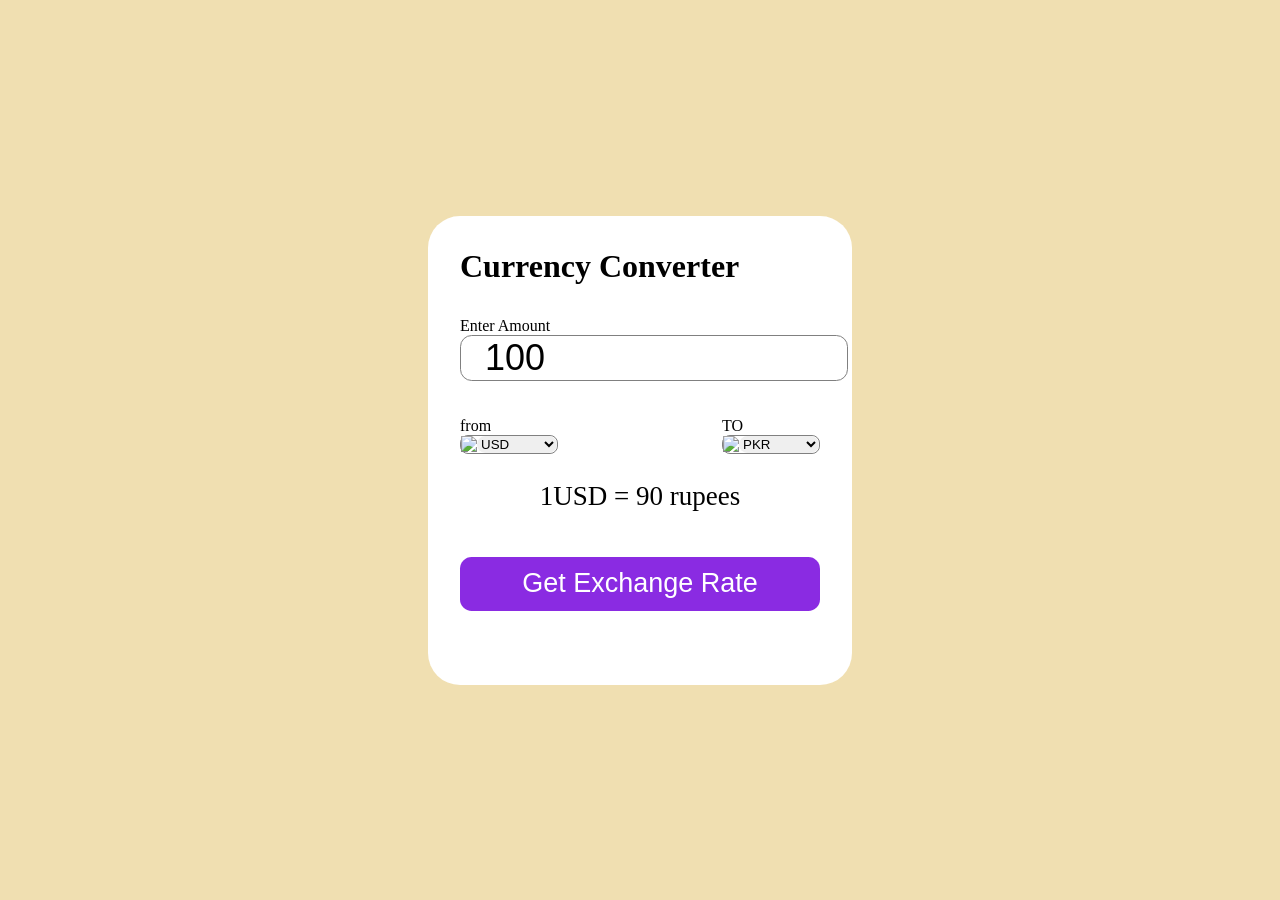
==== index.html @ 6451223c "Ensure index.html and supporting files are present" ====
<!DOCTYPE html>
<html lang="en">
<head>
    <meta charset="UTF-8">
    <meta name="viewport" content="width=device-width, initial-scale=1.0">
    <title>Exchange Currency Conveter</title>
    <link rel="stylesheet" href="exchange.css">
    <link rel="stylesheet" href="https://cdnjs.cloudflare.com/ajax/libs/font-awesome/7.0.0/css/brands.min.css" integrity="sha512-mXqwRsOznG7CS37KA7CLR1Fc72gfOgp7r8xaVdBKoBKhitcKI/mK+IamtZUf+FAkufXOvVTESu9lPsoQc+kFxg==" crossorigin="anonymous" referrerpolicy="no-referrer" />
</head>
<body>
    <div class="container">
    <h1>Currency Converter</h1>
    <form >
        <div class="amount">
            <p>Enter Amount</p>
            <input value="100" type="text">
        </div>
        <div class="DropDown">
            <div class="from">
                <p>from</p>  
                <div class="selet_container">
                    <img src="https://flagsapi.com/AE/flat/64.png">
                    <select name="from" >
                        
                    </select>
                </div>
            </div>
            <i class="fa-solid fa-right-left"></i>
             <div class="to">
                <p>TO</p>
                <div class="selet_container">
                    <img src="https://flagsapi.com/AE/flat/64.png">
                    <select name="to" >
                        
                    </select>
                </div>
            </div>
        </div>
        <div class="msg">
            <p>1USD = 90 rupees</p>
        </div>
        <button>Get Exchange Rate</button>
    </form>
    </div>
    <script src="currency_list.js"></script>    
    <script src="exchange.js"></script>
    
</body>
</html>
---- exchange.css ----
*{
    margin: 0%;
    border: 0%;
}
body{
    display: flex;
    justify-content: center;
    align-items: center;
    min-height: 100vh;
    background-color: #F0DFB1;
}
.container{
    background-color: white;
    border-radius: 2rem;
    padding: 2rem;
    min-height: 45vh;
    width: 40vh;
}
form{
    margin: 2rem 0 2rem 0;
}
form select,button,input{
    border: none;
    outline: none;
    width: 100%;
    border-radius: 1.3vmin;
}
form input{
    border:1px solid gray;
    font-size: 4vmin;
    padding-left: 1.5rem;
}
.DropDown{
    display: flex;
    justify-content: center;
    align-items: center;
    margin-top: 4vmin;
    justify-content: space-between;
    

}
.selet_container img{
 max-width: 2rem;

}
.selet_container{
    display: flex;
    justify-content: center;
    align-items: center;
    width: 6rem;
    border-radius: 0.5rem;
    border:1px solid gray;
}
.msg{
    padding-top: 3vmin;
    justify-content: center;
    align-items: center;
    display: flex;
    font-size: 3vmin;
}
button{
    background-color: blueviolet;
    height: 6vmin;
    margin-top: 5vmin;
    font-size: 3vmin;
    color: white;
}
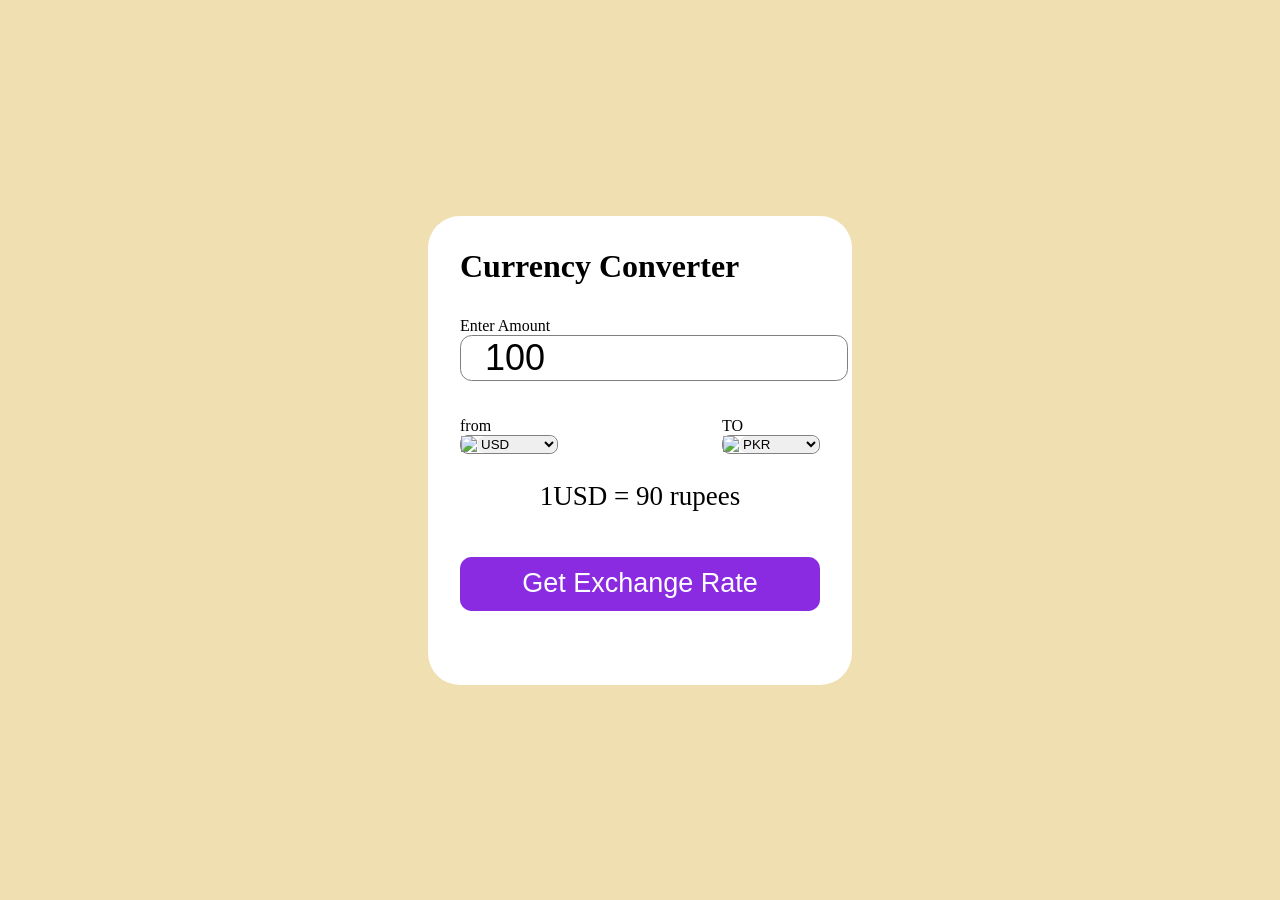
==== commit 2bb6f58c: "Ensure index.html and supporting files are present" ====
--- a/index.html
+++ b/index.html
@@ -4,7 +4,7 @@
     <meta charset="UTF-8">
     <meta name="viewport" content="width=device-width, initial-scale=1.0">
     <title>Exchange Currency Conveter</title>
-    <link rel="stylesheet" href="exchange.css">
+   <link rel="stylesheet" href="style.css">
     <link rel="stylesheet" href="https://cdnjs.cloudflare.com/ajax/libs/font-awesome/7.0.0/css/brands.min.css" integrity="sha512-mXqwRsOznG7CS37KA7CLR1Fc72gfOgp7r8xaVdBKoBKhitcKI/mK+IamtZUf+FAkufXOvVTESu9lPsoQc+kFxg==" crossorigin="anonymous" referrerpolicy="no-referrer" />
 </head>
 <body>
--- a/style.css
+++ b/style.css
@@ -0,0 +1,67 @@
+*{
+    margin: 0%;
+    border: 0%;
+}
+body{
+    display: flex;
+    justify-content: center;
+    align-items: center;
+    min-height: 100vh;
+    background-color: #F0DFB1;
+}
+.container{
+    background-color: white;
+    border-radius: 2rem;
+    padding: 2rem;
+    min-height: 45vh;
+    width: 40vh;
+}
+form{
+    margin: 2rem 0 2rem 0;
+}
+form select,button,input{
+    border: none;
+    outline: none;
+    width: 100%;
+    border-radius: 1.3vmin;
+}
+form input{
+    border:1px solid gray;
+    font-size: 4vmin;
+    padding-left: 1.5rem;
+}
+.DropDown{
+    display: flex;
+    justify-content: center;
+    align-items: center;
+    margin-top: 4vmin;
+    justify-content: space-between;
+    
+
+}
+.selet_container img{
+ max-width: 2rem;
+
+}
+.selet_container{
+    display: flex;
+    justify-content: center;
+    align-items: center;
+    width: 6rem;
+    border-radius: 0.5rem;
+    border:1px solid gray;
+}
+.msg{
+    padding-top: 3vmin;
+    justify-content: center;
+    align-items: center;
+    display: flex;
+    font-size: 3vmin;
+}
+button{
+    background-color: blueviolet;
+    height: 6vmin;
+    margin-top: 5vmin;
+    font-size: 3vmin;
+    color: white;
+}
